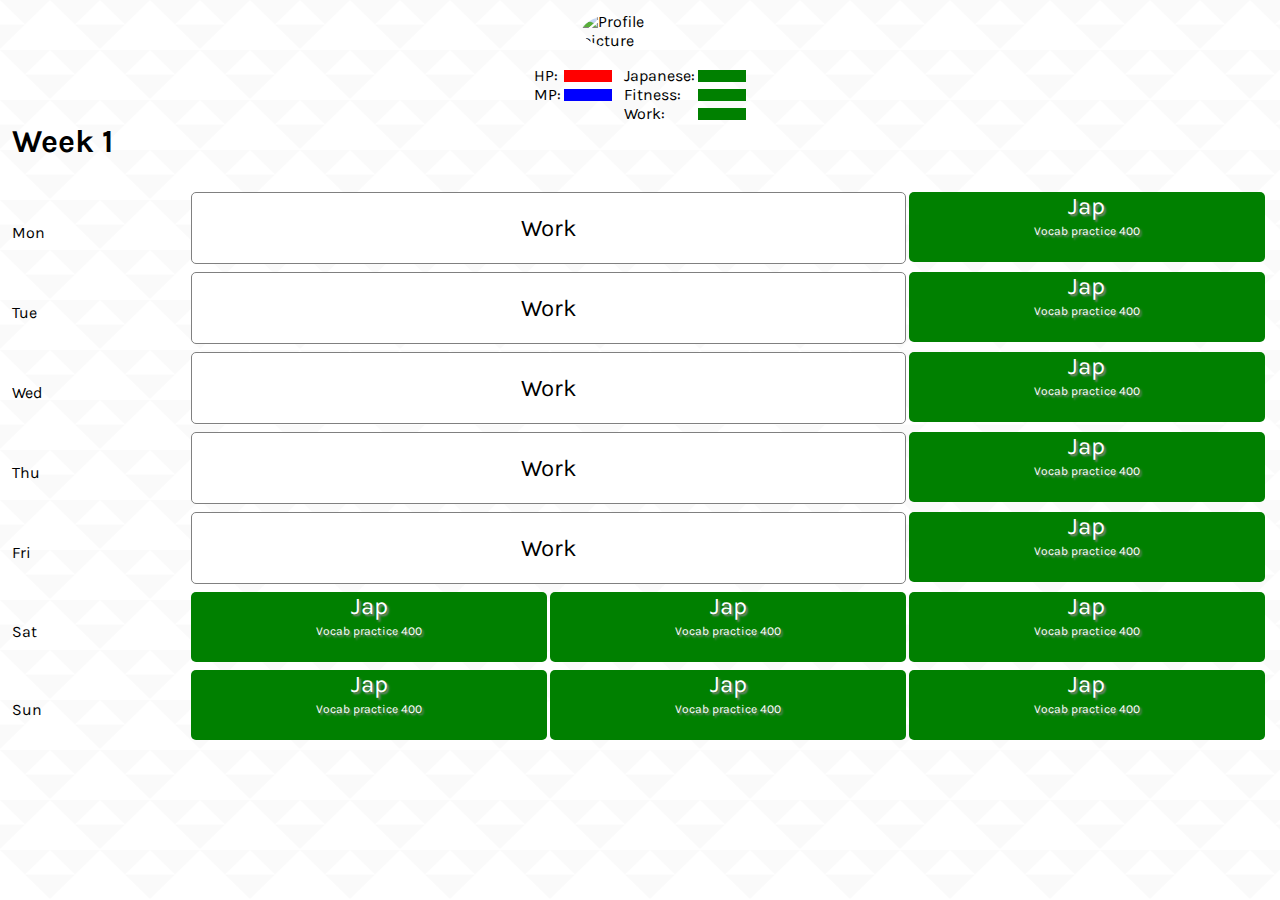
==== index.html @ 92a5b72b "Update mobile layout" ====
<!DOCTYPE html>
<html lang="en">
    <head>
        <meta charset="UTF-8" />
        <meta name="viewport" content="width=device-width, initial-scale=1.0" />
        <meta http-equiv="X-UA-Compatible" content="ie=edge" />
        <title>Habit Sim</title>
        <link href="https://fonts.googleapis.com/css?family=Karla&display=swap" rel="stylesheet" />
        <link rel="stylesheet" href="style.css" />
        <!-- <link href="https://unpkg.com/tailwindcss@^1.0/dist/tailwind.min.css" rel="stylesheet" /> -->
    </head>
    <body>
        <header>
            <div class="profile">
                <img class="profile_img" src="images/profile_pic.jpg" alt="Profile picture" />
                <div class="profile_stats_container">
                    <div class="profile_stats">
                        <div class="profile_stats_hp">
                            <span>HP: </span>
                            <div class="profile--bar type--hp"></div>
                        </div>
                        <div class="profile_stats_mp">
                            <span>MP: </span>
                            <div class="profile--bar type--mp"></div>
                        </div>
                    </div>
    
                    <div class="profile_goals">
                        <div class="profile_goals_jap">
                            <span>Japanese: </span>
                            <div class="profile--bar"></div>
                        </div>
                        <div class="profile_goals_fitness">
                            <span>Fitness: </span>
                            <div class="profile--bar"></div>
                        </div>
                        <div class="profile_goals_work">
                            <span>Work: </span>
                            <div class="profile--bar"></div>
                        </div>
                    </div>
                </div>
            </div>
            <h1 class="profile_week">Week 1</h1>

        </header>
        <main class="activity">
            <div class="activity_day"><span class="activity--title">Mon</span></div>
            <div class="activity_action weekday">
                <div class="activity_action_item type--work">
                    <span class="activity_action_item--title">Work</span>
                </div>
                <div class="activity_action_item item_jap">
                    <span class="activity_action_item--title">Jap</span><br /><span
                        class="activity_action_item--desc"
                        >Vocab practice 400</span
                    >
                </div>
            </div>
            <div class="activity_day"><span class="activity--title">Tue</span></div>
            <div class="activity_action weekday">
                <div class="activity_action_item type--work">
                    <span class="activity_action_item--title">Work</span>
                </div>
                <div class="activity_action_item item_jap">
                    <span class="activity_action_item--title">Jap</span><br /><span
                        class="activity_action_item--desc"
                        >Vocab practice 400</span
                    >
                </div>
            </div>
            <div class="activity_day"><span class="activity--title">Wed</span></div>
            <div class="activity_action weekday">
                <div class="activity_action_item type--work">
                    <span class="activity_action_item--title">Work</span>
                </div>
                <div class="activity_action_item item_jap">
                    <span class="activity_action_item--title">Jap</span><br /><span
                        class="activity_action_item--desc"
                        >Vocab practice 400</span
                    >
                </div>
            </div>
            <div class="activity_day"><span class="activity--title">Thu</span></div>
            <div class="activity_action weekday">
                <div class="activity_action_item type--work">
                    <span class="activity_action_item--title">Work</span>
                </div>
                <div class="activity_action_item item_jap">
                    <span class="activity_action_item--title">Jap</span><br /><span
                        class="activity_action_item--desc"
                        >Vocab practice 400</span
                    >
                </div>
            </div>
            <div class="activity_day"><span class="activity--title">Fri</span></div>
            <div class="activity_action weekday">
                <div class="activity_action_item type--work">
                    <span class="activity_action_item--title">Work</span>
                </div>
                <div class="activity_action_item item_jap">
                    <span class="activity_action_item--title">Jap</span><br /><span
                        class="activity_action_item--desc"
                        >Vocab practice 400</span
                    >
                </div>
            </div>
            <div class="activity_day"><span class="activity--title">Sat</span></div>
            <div class="activity_action">
                <div class="activity_action_item item_jap">
                    <span class="activity_action_item--title">Jap</span><br /><span
                        class="activity_action_item--desc"
                        >Vocab practice 400</span
                    >
                </div>
                <div class="activity_action_item item_jap">
                    <span class="activity_action_item--title">Jap</span><br /><span
                        class="activity_action_item--desc"
                        >Vocab practice 400</span
                    >
                </div>
                <div class="activity_action_item item_jap">
                    <span class="activity_action_item--title">Jap</span><br /><span
                        class="activity_action_item--desc"
                        >Vocab practice 400</span
                    >
                </div>
            </div>

            <div class="activity_day"><span class="activity--title">Sun</span></div>
            <div class="activity_action">
                <div class="activity_action_item item_jap">
                    <span class="activity_action_item--title">Jap</span><br /><span
                        class="activity_action_item--desc"
                        >Vocab practice 400</span
                    >
                </div>
                <div class="activity_action_item item_jap">
                    <span class="activity_action_item--title">Jap</span><br /><span
                        class="activity_action_item--desc"
                        >Vocab practice 400</span
                    >
                </div>
                <div class="activity_action_item item_jap">
                    <span class="activity_action_item--title">Jap</span><br /><span
                        class="activity_action_item--desc"
                        >Vocab practice 400</span
                    >
                </div>
            </div>
        </main>

        <script src="script.js"></script>
    </body>
</html>
---- style.css ----
body {
    font-family: "Karla", sans-serif;
    margin: 0;
    padding: 0.75rem;
    background: url('images/bg.png');
}

header {
    margin-bottom: 2rem;
}

.profile {
    display: flex;
    flex-wrap: wrap;
    flex-direction: column;
    align-items: center;
}

.profile_stats_container {
    
}

.profile_week {
    margin-top: 0;  
    font-size: 2rem;
}

.profile_img {
    min-width: 50px;
    width: 100px;
    border-radius: 50%;
    display: inline-block;
    margin-right: 1rem;
    margin-bottom: 1rem;
}

.profile_stats {
    display: inline-block;
    margin-right: 0.5rem;
    vertical-align: top;
}

.profile_stats_hp,
.profile_stats_mp {
    display: flex;
    align-items: center;
    justify-content: space-between;
}

.profile--bar {
    display: inline-block;
    height: 0.75rem;
    width: 3rem;
    margin-left: 0.2rem;
}

.profile--bar.type--hp {
    background-color: red;
}

.profile--bar.type--mp {
    background-color: blue;
}

.profile_goals {
    display: inline-block;
    vertical-align: top;
}

.profile_goals .profile--bar {
    background-color: green;
}

.profile_goals_jap,
.profile_goals_fitness,
.profile_goals_work {
    display: flex;
    align-items: center;
    justify-content: space-between;
}

.activity {
    display: grid;
    grid-template-columns: 0.5fr 1fr 1fr 1fr;
    grid-template-rows: repeat(3, 1fr);
    align-items: center;
}

.activity_action {
    grid-column: 2/5;
    display: grid;
    grid-template-columns: 1fr 1fr 1fr;
    margin-bottom: 0.5rem;
}

.activity_action_item {
    height: 70px;
    text-align: center;
    color: white;
    margin-right: 0.2rem;
    border-radius: 5px;
    overflow: hidden;
}

.activity_action_item.item_jap {
    background-image: url("images/jap.png");
    background-size: cover;
    background-repeat: no-repeat;
    background-blend-mode: lighten;
    background-color: green;
}

.activity_action_item.type--work {
    grid-column: 1/3;
    border: solid 1px grey;
    display: flex;
    background-color: white;
}

.activity_action_item.type--work .activity_action_item--title {
    margin: auto;
    background: none;
    color: black;
    text-shadow: none;
}

.activity_action_item--title {
    font-size: 1.5rem;
    text-shadow: 2px 2px 2px grey;
}

.activity_action_item--desc {
    font-size: 0.75rem;
    line-height: 0.45rem;
    text-shadow: 2px 2px 2px grey;
}
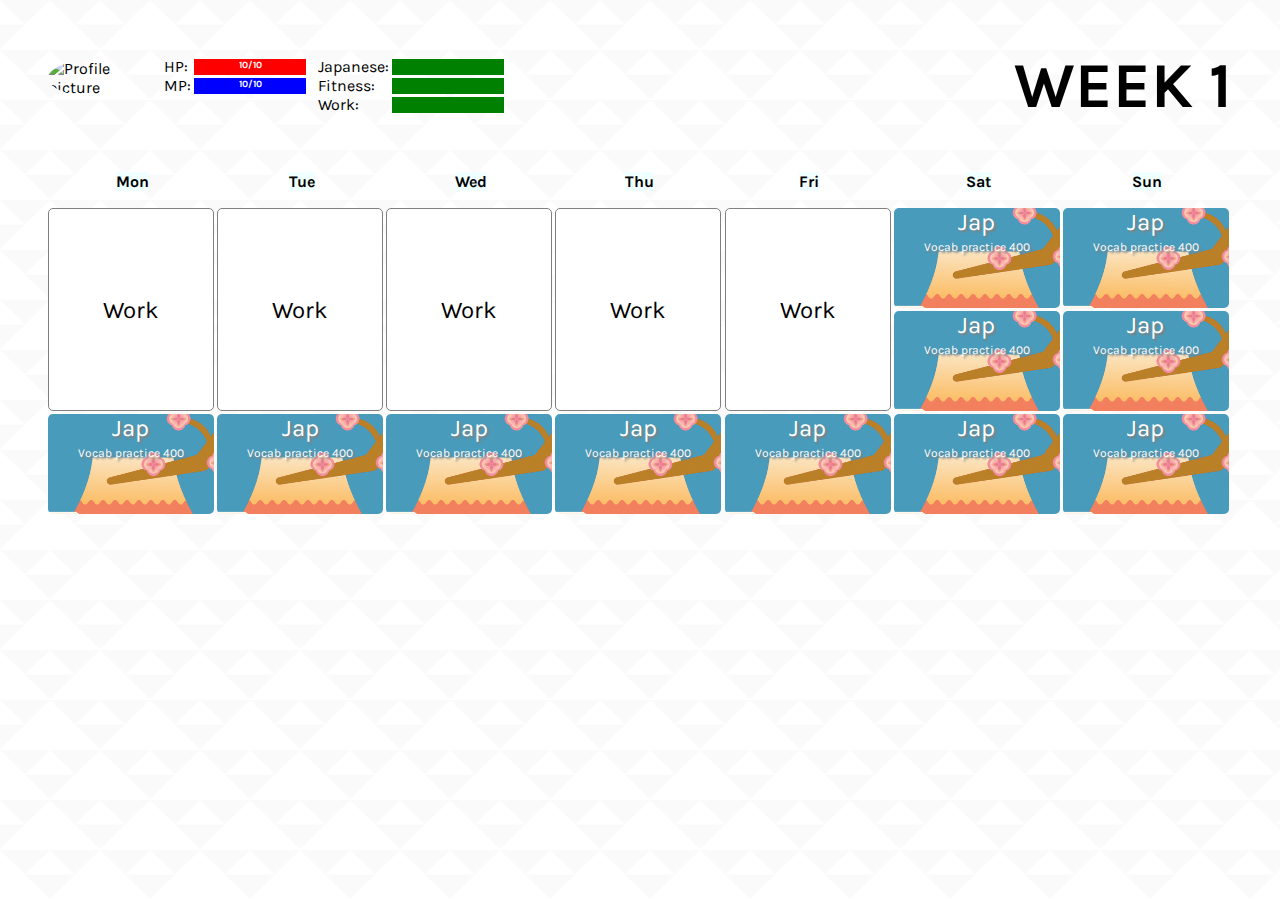
==== commit 50730324: "Update layout" ====
--- a/index.html
+++ b/index.html
@@ -17,11 +17,11 @@
                     <div class="profile_stats">
                         <div class="profile_stats_hp">
                             <span>HP: </span>
-                            <div class="profile--bar type--hp"></div>
+                            <div class="profile--bar type--hp"><span>10/10</span></div>
                         </div>
                         <div class="profile_stats_mp">
                             <span>MP: </span>
-                            <div class="profile--bar type--mp"></div>
+                            <div class="profile--bar type--mp"><span>10/10</span></div>
                         </div>
                     </div>
     
@@ -41,7 +41,7 @@
                     </div>
                 </div>
             </div>
-            <h1 class="profile_week">Week 1</h1>
+            <h1 class="week">Week 1</h1>
 
         </header>
         <main class="activity">
--- a/style.css
+++ b/style.css
@@ -7,6 +7,7 @@
 
 header {
     margin-bottom: 2rem;
+    position: relative;
 }
 
 .profile {
@@ -14,15 +15,18 @@
     flex-wrap: wrap;
     flex-direction: column;
     align-items: center;
-}
-
-.profile_stats_container {
-    
-}
-
-.profile_week {
-    margin-top: 0;  
+    padding-top: 3rem;
+}
+
+.week {
+    margin-top: 0;
     font-size: 2rem;
+    position: absolute;
+    top: 0;
+    left: 0;
+    display: block;
+    width: 100%;
+    text-align: center;
 }
 
 .profile_img {
@@ -50,8 +54,16 @@
 .profile--bar {
     display: inline-block;
     height: 0.75rem;
-    width: 3rem;
+    width: 5rem;
     margin-left: 0.2rem;
+}
+
+.profile--bar span {
+    display: block;
+    color: white;
+    font-size: 0.6rem;
+    font-weight: bold;
+    text-align: center;
 }
 
 .profile--bar.type--hp {
@@ -84,6 +96,10 @@
     grid-template-columns: 0.5fr 1fr 1fr 1fr;
     grid-template-rows: repeat(3, 1fr);
     align-items: center;
+}
+
+.activity--title {
+    background-color: azure;
 }
 
 .activity_action {
@@ -133,4 +149,75 @@
     font-size: 0.75rem;
     line-height: 0.45rem;
     text-shadow: 2px 2px 2px grey;
-}+}
+
+@media (min-width: 768px) {
+    body {
+        padding: 3rem;
+    }
+
+    header {
+        display: flex;
+        align-items: center;
+        justify-content: space-between;
+        margin-bottom: 2rem;
+    }
+
+    .profile {
+        display: inline-flex;
+        flex-direction: row;
+        margin-bottom: 0;
+        padding-top: 0;
+    }
+
+    .week {
+        display: inline-block;
+        font-size: 4rem;
+        font-weight: bold;
+        text-transform: uppercase;
+        margin-bottom: 0;
+        position: initial;
+        width: auto;
+    }
+
+    .profile--bar {
+        height: 1rem;
+        width: 7rem;
+        margin-left: 0.2rem;
+    }
+
+    .activity {
+        display: grid;
+        grid-template-columns: repeat(7, 1fr);
+        grid-template-rows: 0.5fr 1fr 1fr 1fr;
+        /* grid-auto-flow: column; */
+        align-items: center;
+    }
+
+    .activity_day {
+        text-align: center;
+        font-weight: bold;
+        /* text-decoration: underline; */
+    }
+
+    .activity_action {
+        grid-column: auto;
+        grid-row: 2/5;
+        display: grid;
+        grid-template-columns: 1fr;
+        grid-template-rows: 1fr 1fr 1fr;
+        margin-bottom: 0.5rem;
+    }
+
+    .activity_action_item {
+        height: 100px;
+        margin-bottom: 0.2rem;
+    }
+
+    .activity_action_item.type--work {
+        grid-column: auto;
+        grid-row: 1/3;
+        border: solid 1px grey;
+        height: auto;
+    }
+}
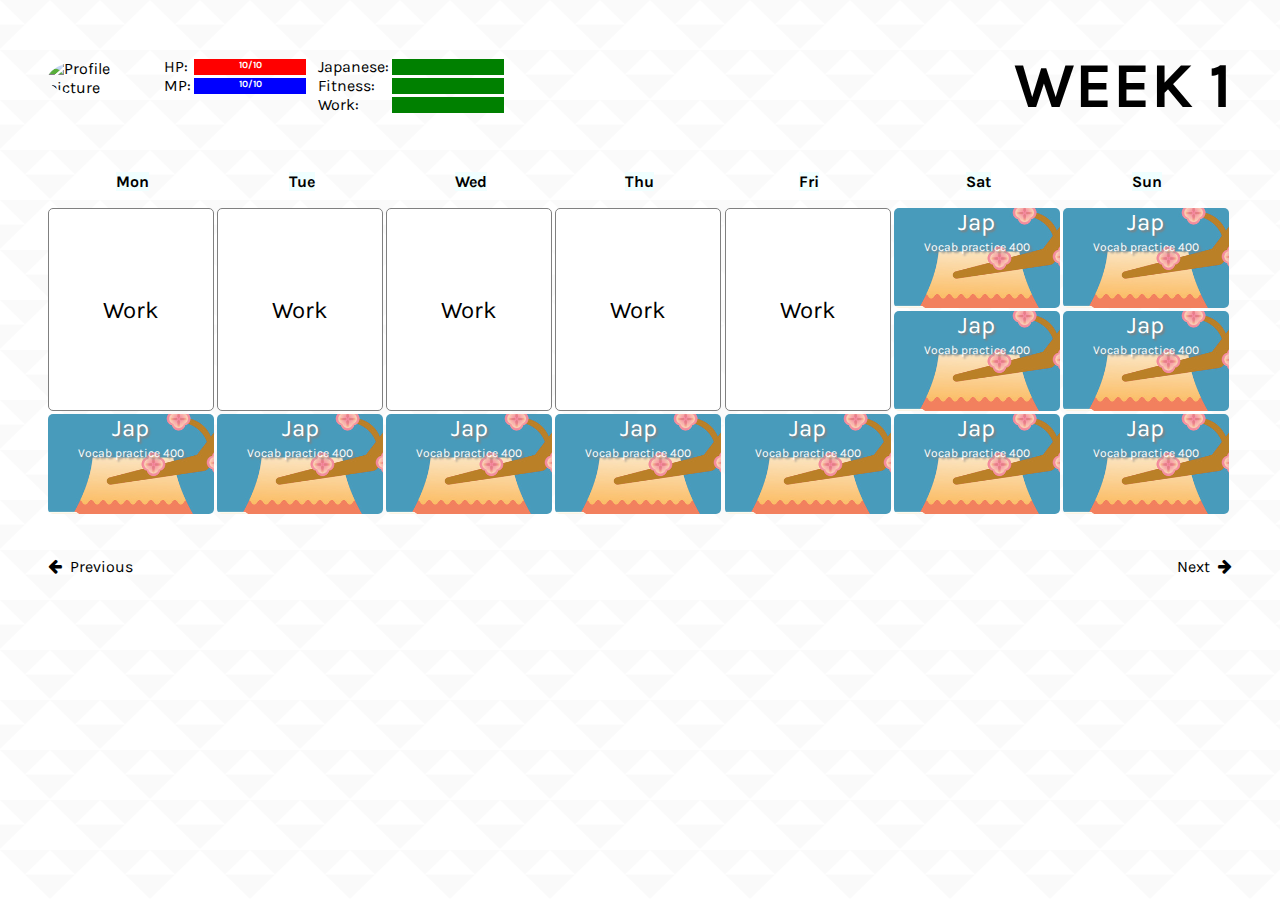
==== commit 595fafb0: "Add footer navigation" ====
--- a/index.html
+++ b/index.html
@@ -7,7 +7,10 @@
         <title>Habit Sim</title>
         <link href="https://fonts.googleapis.com/css?family=Karla&display=swap" rel="stylesheet" />
         <link rel="stylesheet" href="style.css" />
-        <!-- <link href="https://unpkg.com/tailwindcss@^1.0/dist/tailwind.min.css" rel="stylesheet" /> -->
+        <link
+            rel="stylesheet"
+            href="https://stackpath.bootstrapcdn.com/font-awesome/4.7.0/css/font-awesome.min.css"
+        />
     </head>
     <body>
         <header>
@@ -24,7 +27,7 @@
                             <div class="profile--bar type--mp"><span>10/10</span></div>
                         </div>
                     </div>
-    
+
                     <div class="profile_goals">
                         <div class="profile_goals_jap">
                             <span>Japanese: </span>
@@ -42,7 +45,6 @@
                 </div>
             </div>
             <h1 class="week">Week 1</h1>
-
         </header>
         <main class="activity">
             <div class="activity_day"><span class="activity--title">Mon</span></div>
@@ -150,6 +152,15 @@
             </div>
         </main>
 
+        <footer>
+            <div class="footer-nav type--prev">
+                <i class="fa fa-arrow-left"></i><span>Previous</span>
+            </div>
+            <div class="footer-nav type--next">
+                <span>Next</span><i class="fa fa-arrow-right"></i>
+            </div>
+        </footer>
+
         <script src="script.js"></script>
     </body>
 </html>
--- a/style.css
+++ b/style.css
@@ -8,6 +8,10 @@
 header {
     margin-bottom: 2rem;
     position: relative;
+}
+
+main {
+    margin-bottom: 2rem;
 }
 
 .profile {
@@ -151,6 +155,23 @@
     text-shadow: 2px 2px 2px grey;
 }
 
+footer {
+    display: flex;
+    justify-content: space-between;
+}
+
+.footer-nav {
+    cursor: pointer;
+}
+
+.footer-nav.type--prev i {
+    margin-right: 0.5rem;
+}
+
+.footer-nav.type--next span {
+    margin-right: 0.5rem;
+}
+
 @media (min-width: 768px) {
     body {
         padding: 3rem;
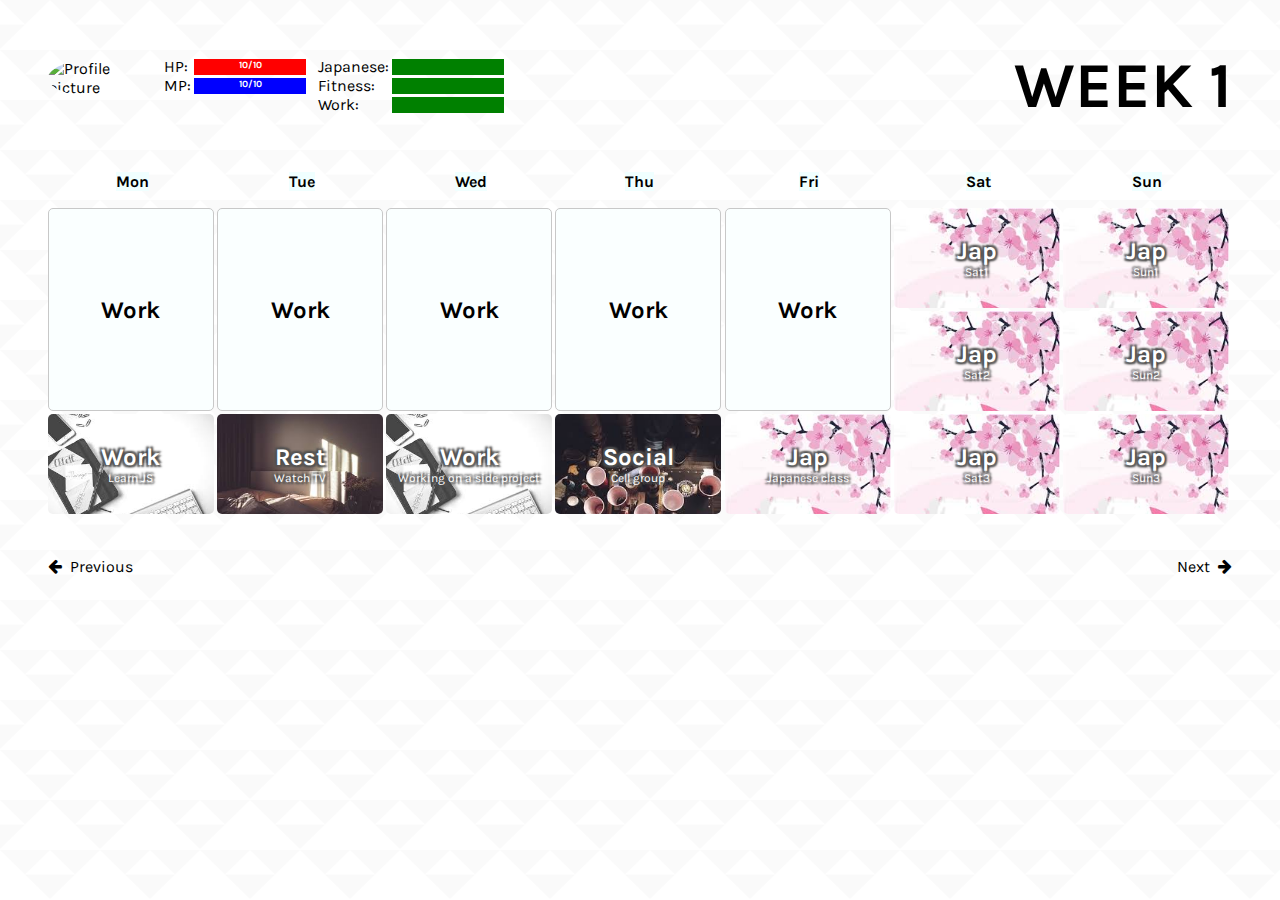
==== commit d4a54952: "Render automatically from data provided" ====
--- a/index.html
+++ b/index.html
@@ -1,166 +1,105 @@
 <!DOCTYPE html>
 <html lang="en">
-    <head>
-        <meta charset="UTF-8" />
-        <meta name="viewport" content="width=device-width, initial-scale=1.0" />
-        <meta http-equiv="X-UA-Compatible" content="ie=edge" />
-        <title>Habit Sim</title>
-        <link href="https://fonts.googleapis.com/css?family=Karla&display=swap" rel="stylesheet" />
-        <link rel="stylesheet" href="style.css" />
-        <link
-            rel="stylesheet"
-            href="https://stackpath.bootstrapcdn.com/font-awesome/4.7.0/css/font-awesome.min.css"
+  <head>
+    <meta charset="UTF-8" />
+    <meta name="viewport" content="width=device-width, initial-scale=1.0" />
+    <meta http-equiv="X-UA-Compatible" content="ie=edge" />
+    <title>Habit Sim</title>
+    <link
+      href="https://fonts.googleapis.com/css?family=Karla&display=swap"
+      rel="stylesheet"
+    />
+    <link rel="stylesheet" href="style.css" />
+    <link
+      rel="stylesheet"
+      href="https://stackpath.bootstrapcdn.com/font-awesome/4.7.0/css/font-awesome.min.css"
+    />
+  </head>
+  <body>
+    <header>
+      <div class="profile">
+        <img
+          class="profile_img"
+          src="images/profile_pic.jpg"
+          alt="Profile picture"
         />
-    </head>
-    <body>
-        <header>
-            <div class="profile">
-                <img class="profile_img" src="images/profile_pic.jpg" alt="Profile picture" />
-                <div class="profile_stats_container">
-                    <div class="profile_stats">
-                        <div class="profile_stats_hp">
-                            <span>HP: </span>
-                            <div class="profile--bar type--hp"><span>10/10</span></div>
-                        </div>
-                        <div class="profile_stats_mp">
-                            <span>MP: </span>
-                            <div class="profile--bar type--mp"><span>10/10</span></div>
-                        </div>
-                    </div>
+        <div class="profile_stats_container">
+          <div class="profile_stats">
+            <div class="profile_stats_hp">
+              <span>HP: </span>
+              <div class="profile--bar type--hp"><span>10/10</span></div>
+            </div>
+            <div class="profile_stats_mp">
+              <span>MP: </span>
+              <div class="profile--bar type--mp"><span>10/10</span></div>
+            </div>
+          </div>
 
-                    <div class="profile_goals">
-                        <div class="profile_goals_jap">
-                            <span>Japanese: </span>
-                            <div class="profile--bar"></div>
-                        </div>
-                        <div class="profile_goals_fitness">
-                            <span>Fitness: </span>
-                            <div class="profile--bar"></div>
-                        </div>
-                        <div class="profile_goals_work">
-                            <span>Work: </span>
-                            <div class="profile--bar"></div>
-                        </div>
-                    </div>
-                </div>
+          <div class="profile_goals">
+            <div class="profile_goals_jap">
+              <span>Japanese: </span>
+              <div class="profile--bar"></div>
             </div>
-            <h1 class="week">Week 1</h1>
-        </header>
-        <main class="activity">
-            <div class="activity_day"><span class="activity--title">Mon</span></div>
-            <div class="activity_action weekday">
-                <div class="activity_action_item type--work">
-                    <span class="activity_action_item--title">Work</span>
-                </div>
-                <div class="activity_action_item item_jap">
-                    <span class="activity_action_item--title">Jap</span><br /><span
-                        class="activity_action_item--desc"
-                        >Vocab practice 400</span
-                    >
-                </div>
+            <div class="profile_goals_fitness">
+              <span>Fitness: </span>
+              <div class="profile--bar"></div>
             </div>
-            <div class="activity_day"><span class="activity--title">Tue</span></div>
-            <div class="activity_action weekday">
-                <div class="activity_action_item type--work">
-                    <span class="activity_action_item--title">Work</span>
-                </div>
-                <div class="activity_action_item item_jap">
-                    <span class="activity_action_item--title">Jap</span><br /><span
-                        class="activity_action_item--desc"
-                        >Vocab practice 400</span
-                    >
-                </div>
+            <div class="profile_goals_work">
+              <span>Work: </span>
+              <div class="profile--bar"></div>
             </div>
-            <div class="activity_day"><span class="activity--title">Wed</span></div>
-            <div class="activity_action weekday">
-                <div class="activity_action_item type--work">
-                    <span class="activity_action_item--title">Work</span>
-                </div>
-                <div class="activity_action_item item_jap">
-                    <span class="activity_action_item--title">Jap</span><br /><span
-                        class="activity_action_item--desc"
-                        >Vocab practice 400</span
-                    >
-                </div>
-            </div>
-            <div class="activity_day"><span class="activity--title">Thu</span></div>
-            <div class="activity_action weekday">
-                <div class="activity_action_item type--work">
-                    <span class="activity_action_item--title">Work</span>
-                </div>
-                <div class="activity_action_item item_jap">
-                    <span class="activity_action_item--title">Jap</span><br /><span
-                        class="activity_action_item--desc"
-                        >Vocab practice 400</span
-                    >
-                </div>
-            </div>
-            <div class="activity_day"><span class="activity--title">Fri</span></div>
-            <div class="activity_action weekday">
-                <div class="activity_action_item type--work">
-                    <span class="activity_action_item--title">Work</span>
-                </div>
-                <div class="activity_action_item item_jap">
-                    <span class="activity_action_item--title">Jap</span><br /><span
-                        class="activity_action_item--desc"
-                        >Vocab practice 400</span
-                    >
-                </div>
-            </div>
-            <div class="activity_day"><span class="activity--title">Sat</span></div>
-            <div class="activity_action">
-                <div class="activity_action_item item_jap">
-                    <span class="activity_action_item--title">Jap</span><br /><span
-                        class="activity_action_item--desc"
-                        >Vocab practice 400</span
-                    >
-                </div>
-                <div class="activity_action_item item_jap">
-                    <span class="activity_action_item--title">Jap</span><br /><span
-                        class="activity_action_item--desc"
-                        >Vocab practice 400</span
-                    >
-                </div>
-                <div class="activity_action_item item_jap">
-                    <span class="activity_action_item--title">Jap</span><br /><span
-                        class="activity_action_item--desc"
-                        >Vocab practice 400</span
-                    >
-                </div>
-            </div>
+          </div>
+        </div>
+      </div>
+      <h1 class="week">Week 1</h1>
+    </header>
+    <main class="activity">
+      <div class="activity_day"><span class="activity--title">Mon</span></div>
+      <div id="monday" class="activity_action">
+        <div class="activity_action_item type--constant">
+          <span class="activity_action_item--title">Work</span>
+        </div>
+      </div>
+      <div class="activity_day"><span class="activity--title">Tue</span></div>
+      <div id="tuesday" class="activity_action">
+        <div class="activity_action_item type--constant">
+          <span class="activity_action_item--title">Work</span>
+        </div>
+      </div>
+      <div class="activity_day"><span class="activity--title">Wed</span></div>
+      <div id="wednesday" class="activity_action">
+        <div class="activity_action_item type--constant">
+          <span class="activity_action_item--title">Work</span>
+        </div>
+      </div>
+      <div class="activity_day"><span class="activity--title">Thu</span></div>
+      <div id="thursday" class="activity_action">
+        <div class="activity_action_item type--constant">
+          <span class="activity_action_item--title">Work</span>
+        </div>
+      </div>
+      <div class="activity_day"><span class="activity--title">Fri</span></div>
+      <div id="friday" class="activity_action">
+        <div class="activity_action_item type--constant">
+          <span class="activity_action_item--title">Work</span>
+        </div>
+      </div>
+      <div class="activity_day"><span class="activity--title">Sat</span></div>
+      <div id="saturday" class="activity_action"></div>
 
-            <div class="activity_day"><span class="activity--title">Sun</span></div>
-            <div class="activity_action">
-                <div class="activity_action_item item_jap">
-                    <span class="activity_action_item--title">Jap</span><br /><span
-                        class="activity_action_item--desc"
-                        >Vocab practice 400</span
-                    >
-                </div>
-                <div class="activity_action_item item_jap">
-                    <span class="activity_action_item--title">Jap</span><br /><span
-                        class="activity_action_item--desc"
-                        >Vocab practice 400</span
-                    >
-                </div>
-                <div class="activity_action_item item_jap">
-                    <span class="activity_action_item--title">Jap</span><br /><span
-                        class="activity_action_item--desc"
-                        >Vocab practice 400</span
-                    >
-                </div>
-            </div>
-        </main>
+      <div class="activity_day"><span class="activity--title">Sun</span></div>
+      <div id="sunday" class="activity_action"></div>
+    </main>
 
-        <footer>
-            <div class="footer-nav type--prev">
-                <i class="fa fa-arrow-left"></i><span>Previous</span>
-            </div>
-            <div class="footer-nav type--next">
-                <span>Next</span><i class="fa fa-arrow-right"></i>
-            </div>
-        </footer>
+    <footer>
+      <div class="footer-nav type--prev">
+        <i class="fa fa-arrow-left"></i><span>Previous</span>
+      </div>
+      <div class="footer-nav type--next">
+        <span>Next</span><i class="fa fa-arrow-right"></i>
+      </div>
+    </footer>
 
-        <script src="script.js"></script>
-    </body>
+    <script src="script.js"></script>
+  </body>
 </html>
--- a/style.css
+++ b/style.css
@@ -120,39 +120,54 @@
     margin-right: 0.2rem;
     border-radius: 5px;
     overflow: hidden;
-}
-
-.activity_action_item.item_jap {
-    background-image: url("images/jap.png");
+    display: flex;
+    flex-direction: column;
+    justify-content: center;
+
     background-size: cover;
     background-repeat: no-repeat;
-    background-blend-mode: lighten;
-    background-color: green;
+}
+
+.activity_action_item.type--jap {
+    background-image: url("images/japan.jpg");
 }
 
 .activity_action_item.type--work {
+    background-image: url("images/work.jpg");
+}
+
+.activity_action_item.type--social {
+    background-image: url("images/social.jpg");
+}
+
+.activity_action_item.type--rest {
+    background-image: url("images/rest.jpg");
+}
+
+.activity_action_item.type--constant {
     grid-column: 1/3;
-    border: solid 1px grey;
-    display: flex;
-    background-color: white;
-}
-
-.activity_action_item.type--work .activity_action_item--title {
+    border: solid 1px rgb(200, 200, 200);
+    display: flex;
+    background-color: rgb(250, 255, 255);
+}
+
+.activity_action_item.type--constant .activity_action_item--title {
     margin: auto;
     background: none;
     color: black;
     text-shadow: none;
+    font-weight: bold;
 }
 
 .activity_action_item--title {
     font-size: 1.5rem;
-    text-shadow: 2px 2px 2px grey;
+    text-shadow: -2px -2px 2px rgb(80, 80, 80), 2px -2px 2px rgb(80, 80, 80), -2px 2px 2px rgb(80, 80, 80), 2px 2px 2px rgb(80, 80, 80);
+    font-weight: bold;
 }
 
 .activity_action_item--desc {
     font-size: 0.75rem;
-    line-height: 0.45rem;
-    text-shadow: 2px 2px 2px grey;
+    text-shadow: -2px -2px 2px rgb(80, 80, 80), 2px -2px 2px rgb(80, 80, 80), -2px 2px 2px rgb(80, 80, 80), 2px 2px 2px rgb(80, 80, 80);
 }
 
 footer {
@@ -235,10 +250,9 @@
         margin-bottom: 0.2rem;
     }
 
-    .activity_action_item.type--work {
+    .activity_action_item.type--constant {
         grid-column: auto;
         grid-row: 1/3;
-        border: solid 1px grey;
         height: auto;
     }
 }
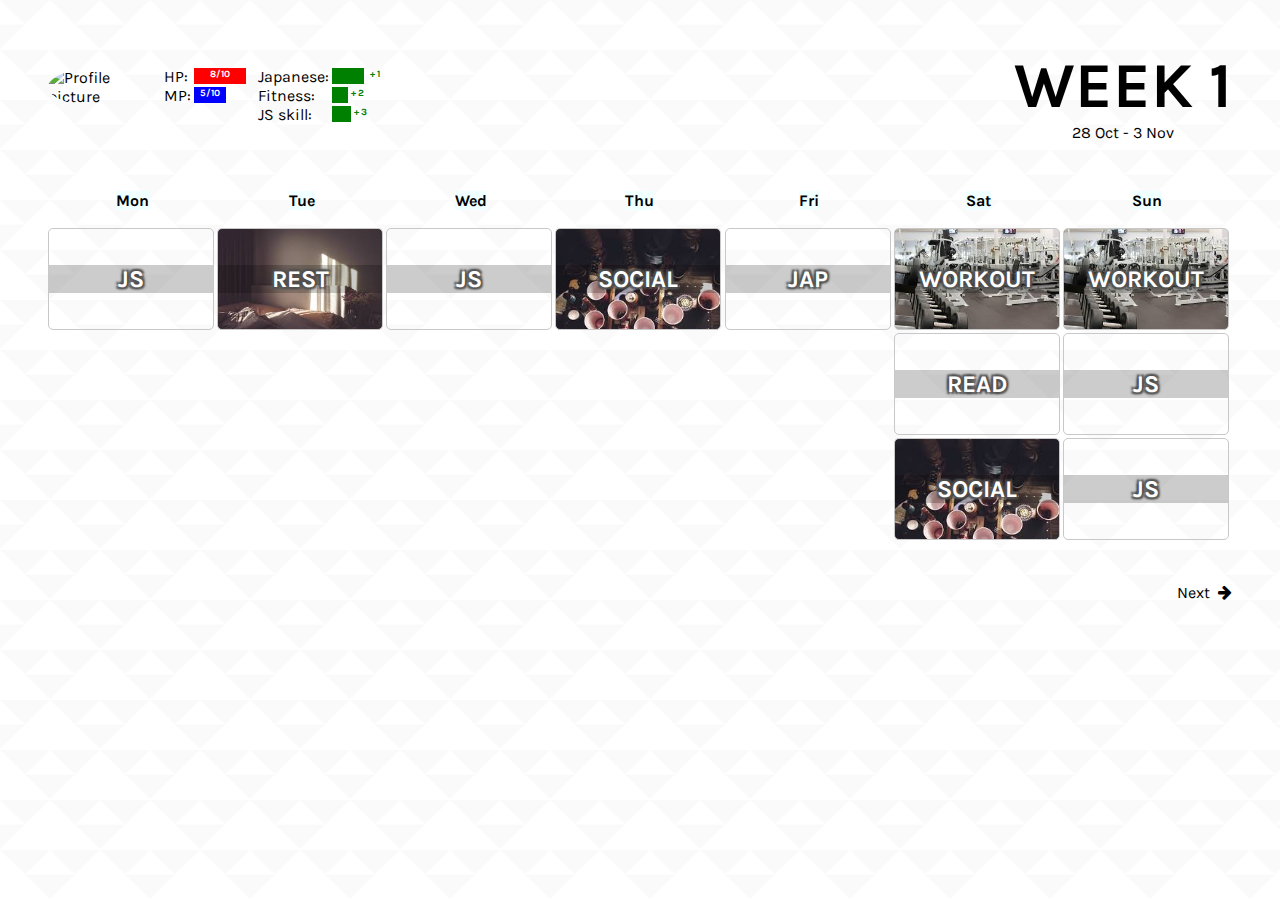
==== commit 4228ff8b: "Layout: Add dates" ====
--- a/index.html
+++ b/index.html
@@ -25,33 +25,26 @@
         />
         <div class="profile_stats_container">
           <div class="profile_stats">
-            <div class="profile_stats_hp">
               <span>HP: </span>
-              <div class="profile--bar type--hp"><span>10/10</span></div>
-            </div>
-            <div class="profile_stats_mp">
+              <div class="profile--bar type--hp"><span>8/10</span></div>
               <span>MP: </span>
-              <div class="profile--bar type--mp"><span>10/10</span></div>
-            </div>
+              <div class="profile--bar type--mp"><span>5/10</span></div>
           </div>
 
           <div class="profile_goals">
-            <div class="profile_goals_jap">
-              <span>Japanese: </span>
-              <div class="profile--bar"></div>
-            </div>
-            <div class="profile_goals_fitness">
-              <span>Fitness: </span>
-              <div class="profile--bar"></div>
-            </div>
-            <div class="profile_goals_work">
-              <span>Work: </span>
-              <div class="profile--bar"></div>
-            </div>
+            <span>Japanese:</span>
+            <div class="profile--bar type--jap"><span>+ 1</span></div>
+            <span>Fitness:</span>
+            <div class="profile--bar type--fitness"><span>+ 2</span></div>
+            <span>JS skill:</span>
+            <div class="profile--bar type--work"><span>+ 3</span></div>
           </div>
         </div>
       </div>
-      <h1 class="week">Week 1</h1>
+      <div class="week-date">
+          <h1 class="week">Week 1</h1>
+          <span class="date">28 Oct - 3 Nov</span>
+      </div>
     </header>
     <main class="activity">
       <div class="activity_day"><span class="activity--title">Mon</span></div>
--- a/style.css
+++ b/style.css
@@ -6,7 +6,7 @@
 }
 
 header {
-    margin-bottom: 2rem;
+    margin-bottom: 0.75rem;
     position: relative;
 }
 
@@ -17,25 +17,31 @@
 .profile {
     display: flex;
     flex-wrap: wrap;
-    flex-direction: column;
-    align-items: center;
-    padding-top: 3rem;
+    align-items: center;
+    justify-content: center;
+}
+
+.weekDate {
+    text-align: center;
 }
 
 .week {
     margin-top: 0;
     font-size: 2rem;
-    position: absolute;
-    top: 0;
-    left: 0;
+    margin-bottom: 0;
     display: block;
     width: 100%;
     text-align: center;
 }
 
+.date {
+    display: block;
+    text-align: center;
+}
+
 .profile_img {
     min-width: 50px;
-    width: 100px;
+    width: 70px;
     border-radius: 50%;
     display: inline-block;
     margin-right: 1rem;
@@ -43,9 +49,11 @@
 }
 
 .profile_stats {
-    display: inline-block;
+    display: inline-grid;
+    grid-template-columns: 0.5fr 1fr;
+    grid-template-rows: 1fr 1fr 1fr;
+    align-items: center;
     margin-right: 0.5rem;
-    vertical-align: top;
 }
 
 .profile_stats_hp,
@@ -56,13 +64,14 @@
 }
 
 .profile--bar {
+    position: relative;
     display: inline-block;
     height: 0.75rem;
-    width: 5rem;
+    width: 4rem;
     margin-left: 0.2rem;
 }
 
-.profile--bar span {
+.profile_stats .profile--bar span {
     display: block;
     color: white;
     font-size: 0.6rem;
@@ -70,21 +79,54 @@
     text-align: center;
 }
 
+.profile_goals .profile--bar span {
+    /* display:  */
+    color: green;
+    font-size: 0.6rem;
+    font-weight: bold;
+    text-align: right;
+    text-align: center;
+    position: absolute;
+    right: -1rem;
+    top: 0;
+}
+
 .profile--bar.type--hp {
     background-color: red;
+    width: 3.2rem;
 }
 
 .profile--bar.type--mp {
     background-color: blue;
+    width: 2rem;
 }
 
 .profile_goals {
-    display: inline-block;
-    vertical-align: top;
+    display: inline-grid;
+    grid-template-columns: 1fr 1fr;
+    grid-template-rows: 1fr 1fr 1fr;
+    align-items: center;
 }
 
 .profile_goals .profile--bar {
     background-color: green;
+}
+
+.profile_goals_list ul {
+    list-style: none;
+    padding: 0;
+}
+
+.profile--bar.type--jap {
+    width: 2rem;
+}
+
+.profile--bar.type--fitness {
+    width: 1rem;
+}
+
+.profile--bar.type--work {
+    width: 1.2rem;
 }
 
 .profile_goals_jap,
@@ -118,6 +160,7 @@
     text-align: center;
     color: white;
     margin-right: 0.2rem;
+    border: solid 1px rgb(200, 200, 200);
     border-radius: 5px;
     overflow: hidden;
     display: flex;
@@ -128,21 +171,6 @@
     background-repeat: no-repeat;
 }
 
-.activity_action_item.type--jap {
-    background-image: url("images/japan.jpg");
-}
-
-.activity_action_item.type--work {
-    background-image: url("images/work.jpg");
-}
-
-.activity_action_item.type--social {
-    background-image: url("images/social.jpg");
-}
-
-.activity_action_item.type--rest {
-    background-image: url("images/rest.jpg");
-}
 
 .activity_action_item.type--constant {
     grid-column: 1/3;
@@ -160,14 +188,17 @@
 }
 
 .activity_action_item--title {
-    font-size: 1.5rem;
+    font-size: 1.2rem;
     text-shadow: -2px -2px 2px rgb(80, 80, 80), 2px -2px 2px rgb(80, 80, 80), -2px 2px 2px rgb(80, 80, 80), 2px 2px 2px rgb(80, 80, 80);
     font-weight: bold;
+    text-transform: uppercase;
+    background-color: rgb(0, 0, 0, 20%);
 }
 
 .activity_action_item--desc {
     font-size: 0.75rem;
-    text-shadow: -2px -2px 2px rgb(80, 80, 80), 2px -2px 2px rgb(80, 80, 80), -2px 2px 2px rgb(80, 80, 80), 2px 2px 2px rgb(80, 80, 80);
+    /* text-shadow: -2px -2px 2px rgb(80, 80, 80), 2px -2px 2px rgb(80, 80, 80), -2px 2px 2px rgb(80, 80, 80), 2px 2px 2px rgb(80, 80, 80); */
+    background-color: rgb(0, 0, 0, 20%);
 }
 
 footer {
@@ -206,12 +237,15 @@
         padding-top: 0;
     }
 
+    .profile_img {
+        width: 100px;
+    }
+
     .week {
         display: inline-block;
         font-size: 4rem;
         font-weight: bold;
         text-transform: uppercase;
-        margin-bottom: 0;
         position: initial;
         width: auto;
     }
@@ -255,4 +289,8 @@
         grid-row: 1/3;
         height: auto;
     }
-}
+
+    .activity_action_item--title {
+        font-size: 1.5rem;
+    }
+}
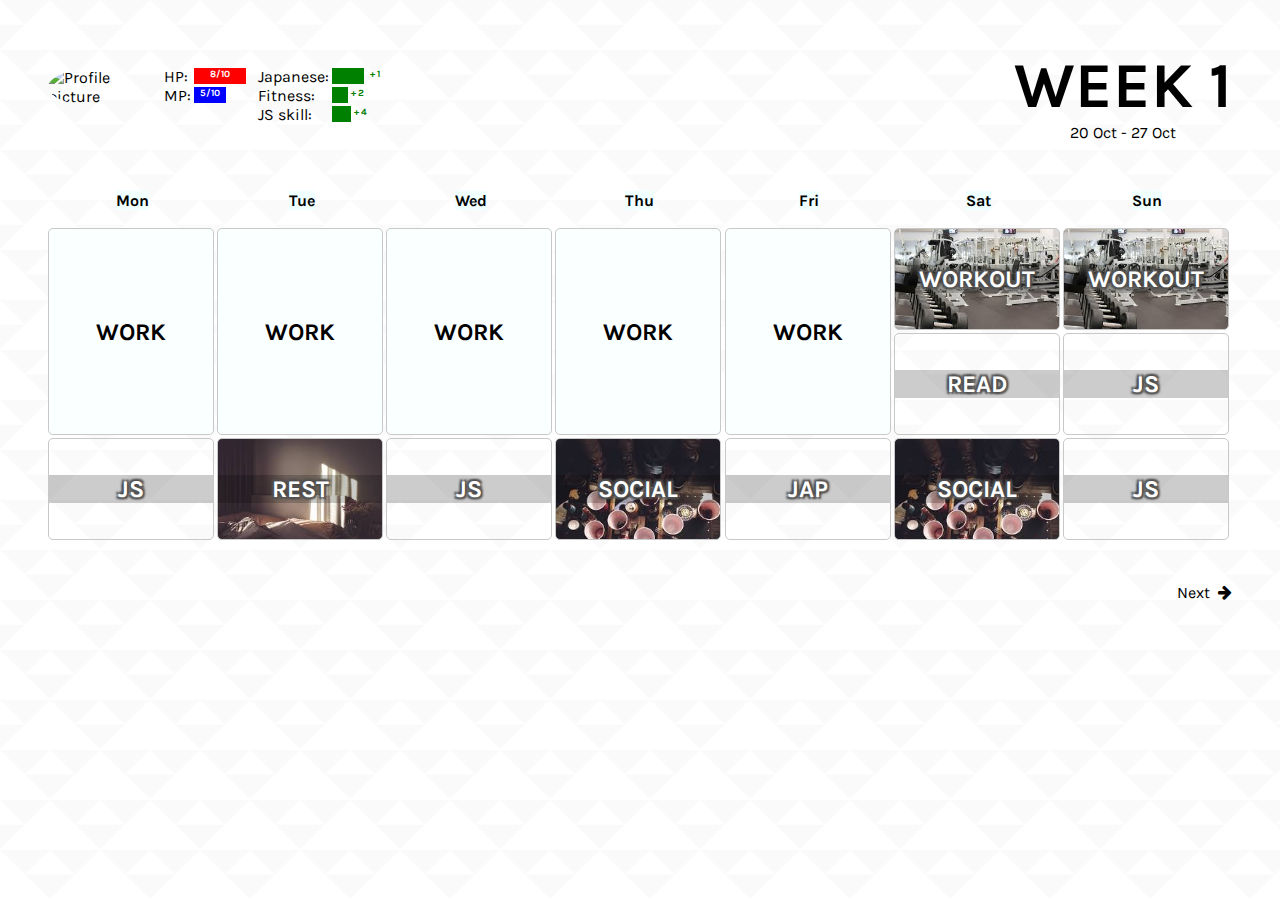
==== commit 83c3739b: "Dynamically render date" ====
--- a/index.html
+++ b/index.html
@@ -33,17 +33,17 @@
 
           <div class="profile_goals">
             <span>Japanese:</span>
-            <div class="profile--bar type--jap"><span>+ 1</span></div>
+            <div class="profile--bar type--jap"><span></span></div>
             <span>Fitness:</span>
-            <div class="profile--bar type--fitness"><span>+ 2</span></div>
+            <div class="profile--bar type--fitness"><span></span></div>
             <span>JS skill:</span>
-            <div class="profile--bar type--work"><span>+ 3</span></div>
+            <div class="profile--bar type--work"><span></span></div>
           </div>
         </div>
       </div>
       <div class="week-date">
           <h1 class="week">Week 1</h1>
-          <span class="date">28 Oct - 3 Nov</span>
+          <span class="date"></span>
       </div>
     </header>
     <main class="activity">
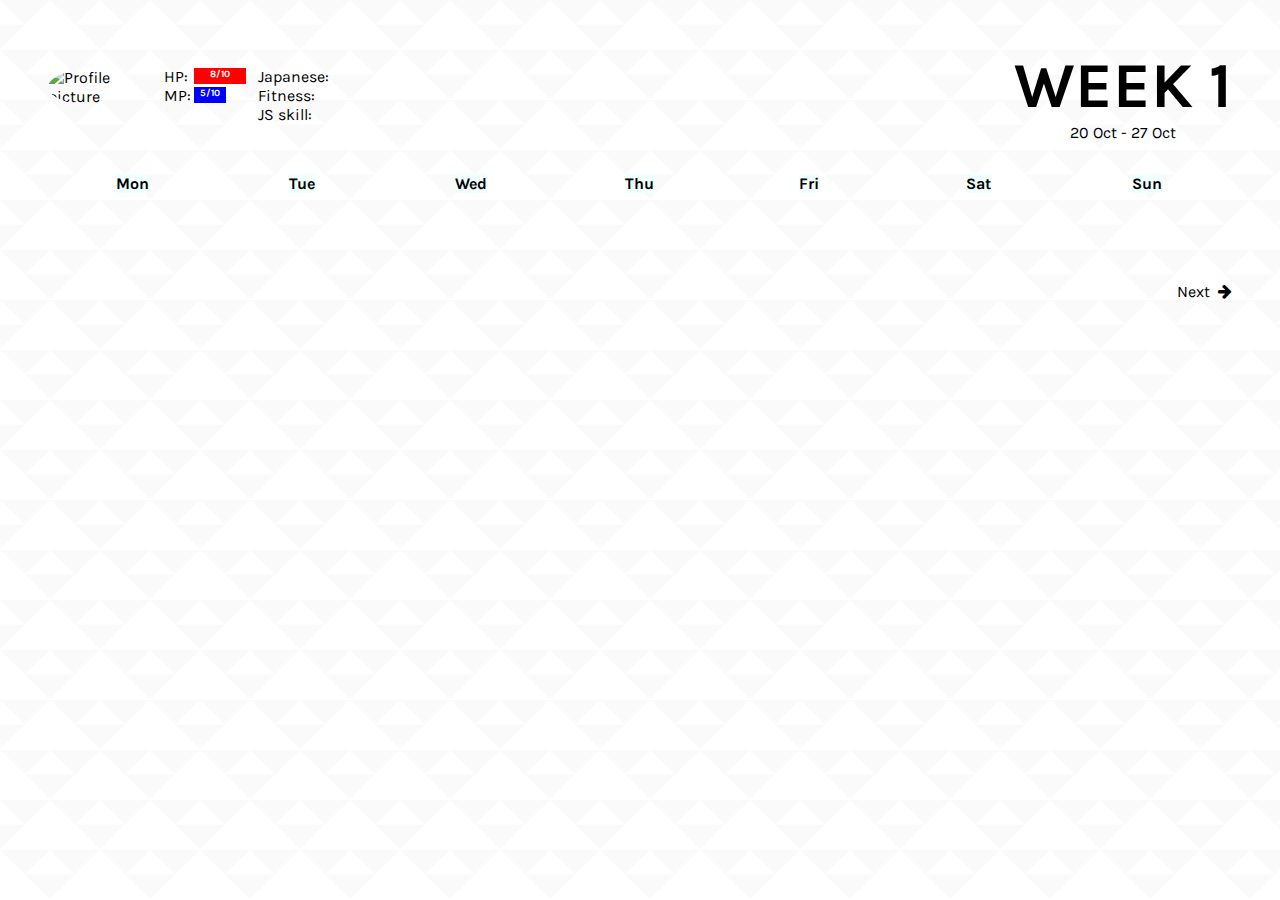
==== commit 43d43ed2: "Rename variable" ====
--- a/index.html
+++ b/index.html
@@ -1,98 +1,71 @@
 <!DOCTYPE html>
 <html lang="en">
-  <head>
-    <meta charset="UTF-8" />
-    <meta name="viewport" content="width=device-width, initial-scale=1.0" />
-    <meta http-equiv="X-UA-Compatible" content="ie=edge" />
-    <title>Habit Sim</title>
-    <link
-      href="https://fonts.googleapis.com/css?family=Karla&display=swap"
-      rel="stylesheet"
-    />
-    <link rel="stylesheet" href="style.css" />
-    <link
-      rel="stylesheet"
-      href="https://stackpath.bootstrapcdn.com/font-awesome/4.7.0/css/font-awesome.min.css"
-    />
-  </head>
-  <body>
-    <header>
-      <div class="profile">
-        <img
-          class="profile_img"
-          src="images/profile_pic.jpg"
-          alt="Profile picture"
+    <head>
+        <meta charset="UTF-8" />
+        <meta name="viewport" content="width=device-width, initial-scale=1.0" />
+        <meta http-equiv="X-UA-Compatible" content="ie=edge" />
+        <title>Habit Sim</title>
+        <link href="https://fonts.googleapis.com/css?family=Karla&display=swap" rel="stylesheet" />
+        <link rel="stylesheet" href="style.css" />
+        <link
+            rel="stylesheet"
+            href="https://stackpath.bootstrapcdn.com/font-awesome/4.7.0/css/font-awesome.min.css"
         />
-        <div class="profile_stats_container">
-          <div class="profile_stats">
-              <span>HP: </span>
-              <div class="profile--bar type--hp"><span>8/10</span></div>
-              <span>MP: </span>
-              <div class="profile--bar type--mp"><span>5/10</span></div>
-          </div>
+    </head>
+    <body>
+        <header>
+            <div class="profile">
+                <img class="profile_img" src="images/profile_pic.jpg" alt="Profile picture" />
+                <div class="profile_stats_container">
+                    <div class="profile_stats">
+                        <span>HP: </span>
+                        <div class="profile--bar type--hp"><span>8/10</span></div>
+                        <span>MP: </span>
+                        <div class="profile--bar type--mp"><span>5/10</span></div>
+                    </div>
 
-          <div class="profile_goals">
-            <span>Japanese:</span>
-            <div class="profile--bar type--jap"><span></span></div>
-            <span>Fitness:</span>
-            <div class="profile--bar type--fitness"><span></span></div>
-            <span>JS skill:</span>
-            <div class="profile--bar type--work"><span></span></div>
-          </div>
-        </div>
-      </div>
-      <div class="week-date">
-          <h1 class="week">Week 1</h1>
-          <span class="date"></span>
-      </div>
-    </header>
-    <main class="activity">
-      <div class="activity_day"><span class="activity--title">Mon</span></div>
-      <div id="monday" class="activity_action">
-        <div class="activity_action_item type--constant">
-          <span class="activity_action_item--title">Work</span>
-        </div>
-      </div>
-      <div class="activity_day"><span class="activity--title">Tue</span></div>
-      <div id="tuesday" class="activity_action">
-        <div class="activity_action_item type--constant">
-          <span class="activity_action_item--title">Work</span>
-        </div>
-      </div>
-      <div class="activity_day"><span class="activity--title">Wed</span></div>
-      <div id="wednesday" class="activity_action">
-        <div class="activity_action_item type--constant">
-          <span class="activity_action_item--title">Work</span>
-        </div>
-      </div>
-      <div class="activity_day"><span class="activity--title">Thu</span></div>
-      <div id="thursday" class="activity_action">
-        <div class="activity_action_item type--constant">
-          <span class="activity_action_item--title">Work</span>
-        </div>
-      </div>
-      <div class="activity_day"><span class="activity--title">Fri</span></div>
-      <div id="friday" class="activity_action">
-        <div class="activity_action_item type--constant">
-          <span class="activity_action_item--title">Work</span>
-        </div>
-      </div>
-      <div class="activity_day"><span class="activity--title">Sat</span></div>
-      <div id="saturday" class="activity_action"></div>
+                    <div class="profile_goals">
+                        <span>Japanese:</span>
+                        <div class="profile--bar type--jap"><span></span></div>
+                        <span>Fitness:</span>
+                        <div class="profile--bar type--fitness"><span></span></div>
+                        <span>JS skill:</span>
+                        <div class="profile--bar type--js"><span></span></div>
+                    </div>
+                </div>
+            </div>
+            <div class="week-date">
+                <h1 class="week">Week 1</h1>
+                <span class="date"></span>
+            </div>
+        </header>
+        <main class="activity">
+            <div class="activity_day"><span class="activity--title">Mon</span></div>
+            <div id="monday" class="activity_action"></div>
+            <div class="activity_day"><span class="activity--title">Tue</span></div>
+            <div id="tuesday" class="activity_action"></div>
+            <div class="activity_day"><span class="activity--title">Wed</span></div>
+            <div id="wednesday" class="activity_action"></div>
+            <div class="activity_day"><span class="activity--title">Thu</span></div>
+            <div id="thursday" class="activity_action"></div>
+            <div class="activity_day"><span class="activity--title">Fri</span></div>
+            <div id="friday" class="activity_action"></div>
+            <div class="activity_day"><span class="activity--title">Sat</span></div>
+            <div id="saturday" class="activity_action"></div>
 
-      <div class="activity_day"><span class="activity--title">Sun</span></div>
-      <div id="sunday" class="activity_action"></div>
-    </main>
+            <div class="activity_day"><span class="activity--title">Sun</span></div>
+            <div id="sunday" class="activity_action"></div>
+        </main>
 
-    <footer>
-      <div class="footer-nav type--prev">
-        <i class="fa fa-arrow-left"></i><span>Previous</span>
-      </div>
-      <div class="footer-nav type--next">
-        <span>Next</span><i class="fa fa-arrow-right"></i>
-      </div>
-    </footer>
+        <footer>
+            <div class="footer-nav type--prev">
+                <i class="fa fa-arrow-left"></i><span>Previous</span>
+            </div>
+            <div class="footer-nav type--next">
+                <span>Next</span><i class="fa fa-arrow-right"></i>
+            </div>
+        </footer>
 
-    <script src="script.js"></script>
-  </body>
+        <script src="script.js"></script>
+    </body>
 </html>
--- a/style.css
+++ b/style.css
@@ -117,18 +117,6 @@
     padding: 0;
 }
 
-.profile--bar.type--jap {
-    width: 2rem;
-}
-
-.profile--bar.type--fitness {
-    width: 1rem;
-}
-
-.profile--bar.type--work {
-    width: 1.2rem;
-}
-
 .profile_goals_jap,
 .profile_goals_fitness,
 .profile_goals_work {
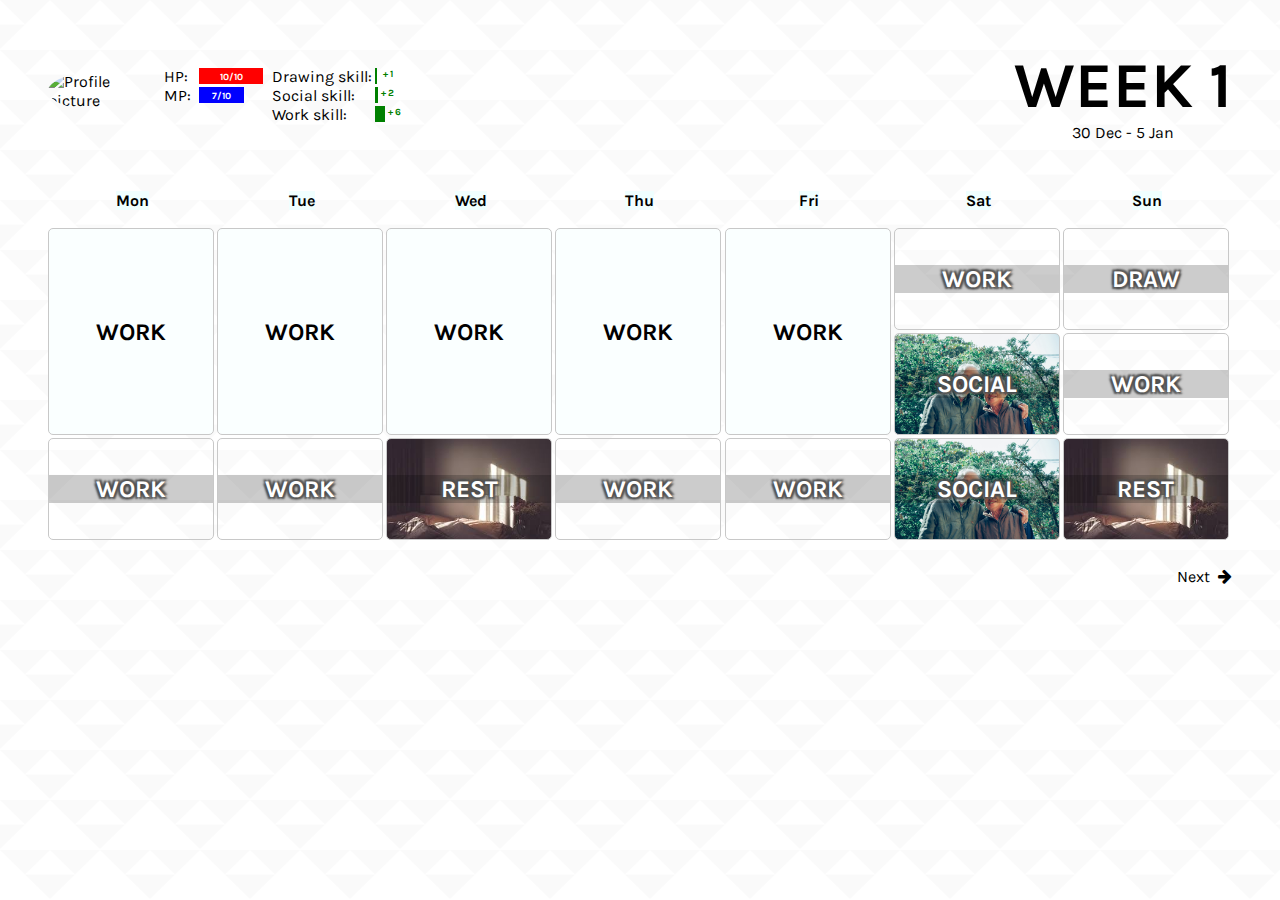
==== commit d0995787: "New Year: 2020" ====
--- a/index.html
+++ b/index.html
@@ -19,18 +19,23 @@
                 <div class="profile_stats_container">
                     <div class="profile_stats">
                         <span>HP: </span>
-                        <div class="profile--bar type--hp"><span>8/10</span></div>
+                        <div class="profile_bar_container">
+                            <div class="profile--bar type--hp"><span>8/10</span></div>
+                        </div>
+                        
                         <span>MP: </span>
-                        <div class="profile--bar type--mp"><span>5/10</span></div>
+                        <div class="profile_bar_container">
+                            <div class="profile--bar type--mp"><span>5/10</span></div>
+                        </div>
                     </div>
 
                     <div class="profile_goals">
-                        <span>Japanese:</span>
-                        <div class="profile--bar type--jap"><span></span></div>
-                        <span>Fitness:</span>
-                        <div class="profile--bar type--fitness"><span></span></div>
-                        <span>JS skill:</span>
-                        <div class="profile--bar type--js"><span></span></div>
+                        <span>Drawing skill:</span>
+                        <div class="profile--bar type--1"><span></span></div>
+                        <span>Social skill:</span>
+                        <div class="profile--bar type--2"><span></span></div>
+                        <span>Work skill:</span>
+                        <div class="profile--bar type--3"><span></span></div>
                     </div>
                 </div>
             </div>
--- a/style.css
+++ b/style.css
@@ -11,7 +11,7 @@
 }
 
 main {
-    margin-bottom: 2rem;
+    margin-bottom: 1rem;
 }
 
 .profile {
@@ -27,7 +27,7 @@
 
 .week {
     margin-top: 0;
-    font-size: 2rem;
+    font-size: 1.5rem;
     margin-bottom: 0;
     display: block;
     width: 100%;
@@ -45,7 +45,7 @@
     border-radius: 50%;
     display: inline-block;
     margin-right: 1rem;
-    margin-bottom: 1rem;
+    margin-bottom: 0.5rem;
 }
 
 .profile_stats {
@@ -54,13 +54,6 @@
     grid-template-rows: 1fr 1fr 1fr;
     align-items: center;
     margin-right: 0.5rem;
-}
-
-.profile_stats_hp,
-.profile_stats_mp {
-    display: flex;
-    align-items: center;
-    justify-content: space-between;
 }
 
 .profile--bar {
@@ -71,6 +64,12 @@
     margin-left: 0.2rem;
 }
 
+.profile_stats .profile--bar {
+    display: flex;
+    align-items: center;
+    justify-content: center;
+}
+
 .profile_stats .profile--bar span {
     display: block;
     color: white;
@@ -89,6 +88,7 @@
     position: absolute;
     right: -1rem;
     top: 0;
+    pointer-events: none;
 }
 
 .profile--bar.type--hp {
@@ -125,6 +125,14 @@
     justify-content: space-between;
 }
 
+.progress_detail {
+    color: white;
+    background-color: rgb(0, 0, 0, 70%);
+    padding: 0.5rem;
+    position: absolute;
+    font-size: 0.75rem;
+}
+
 .activity {
     display: grid;
     grid-template-columns: 0.5fr 1fr 1fr 1fr;
@@ -140,11 +148,12 @@
     grid-column: 2/5;
     display: grid;
     grid-template-columns: 1fr 1fr 1fr;
-    margin-bottom: 0.5rem;
+    margin-bottom: 0.2rem;
 }
 
 .activity_action_item {
-    height: 70px;
+    position: relative;
+    height: 60px;
     text-align: center;
     color: white;
     margin-right: 0.2rem;
@@ -189,6 +198,21 @@
     background-color: rgb(0, 0, 0, 20%);
 }
 
+.activity_action--desc {
+    background-color: rgba(0, 0, 0, 90%);
+    padding: 0.5rem;
+    color: white;
+    position: absolute;
+    width: 100%;
+    height: 100%;
+    font-size: 0.75rem;
+    box-sizing: border-box;
+
+    display: flex;
+    align-items: center;
+    justify-content: center;
+}
+
 footer {
     display: flex;
     justify-content: space-between;
@@ -216,6 +240,10 @@
         align-items: center;
         justify-content: space-between;
         margin-bottom: 2rem;
+    }
+
+    main {
+        margin-bottom: 1rem;
     }
 
     .profile {
@@ -244,6 +272,11 @@
         margin-left: 0.2rem;
     }
 
+    .progress_detail {
+        padding: 1rem 2rem;
+        font-size: 1rem;
+    }
+
     .activity {
         display: grid;
         grid-template-columns: repeat(7, 1fr);
@@ -281,4 +314,8 @@
     .activity_action_item--title {
         font-size: 1.5rem;
     }
-}
+
+    .activity_action--desc {
+        font-size: 1rem;
+    }
+}
